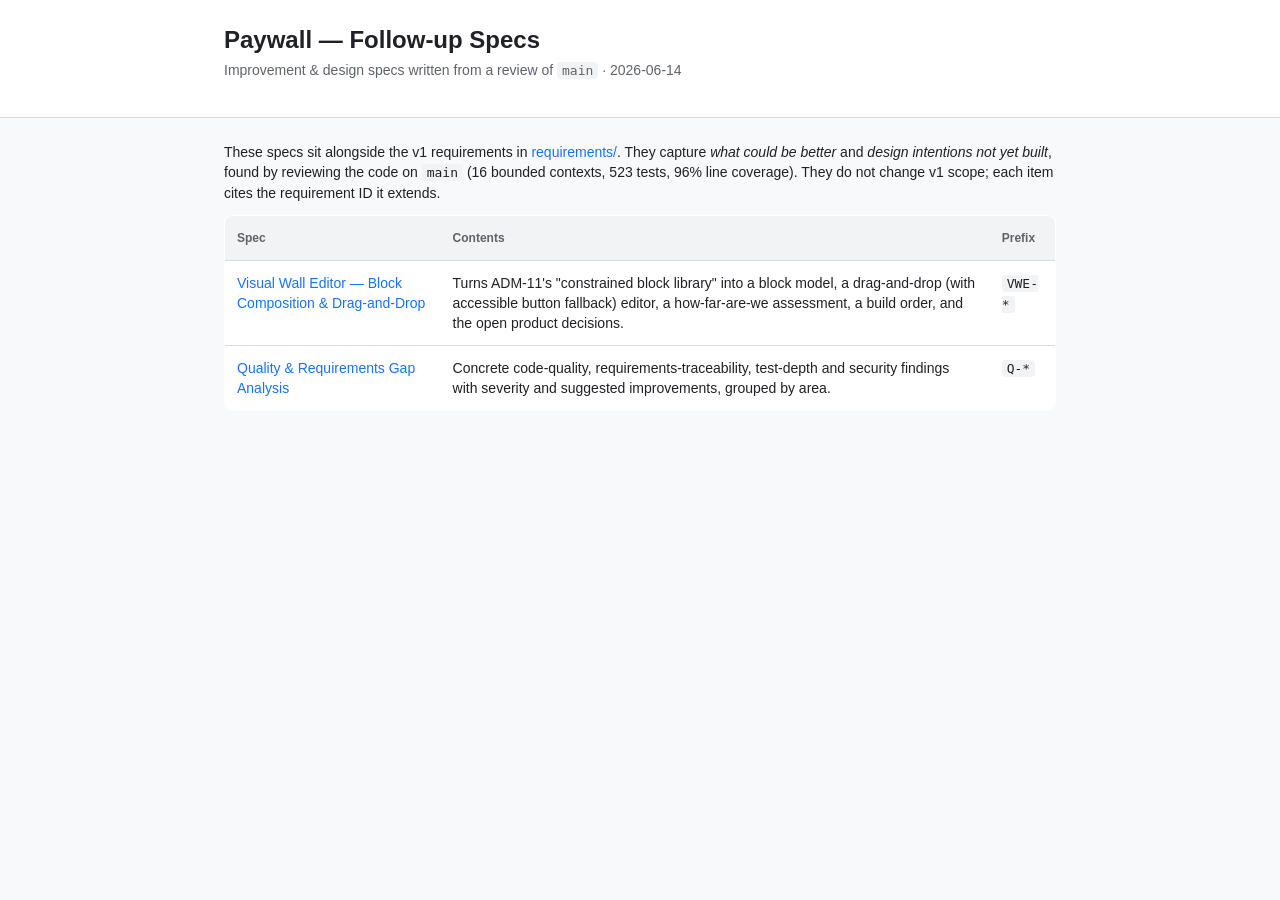
==== specs/index.html @ 58959822 "Add follow-up specs: visual-editor drag-and-drop + quality gap analysis specs/ holds two HTML specs " ====
<!DOCTYPE html>
<html lang="en">
<head>
<meta charset="UTF-8">
<meta name="viewport" content="width=device-width, initial-scale=1.0">
<title>Paywall — Follow-up Specs</title>
<style>
  :root{--primary:#1A73E8;--bg:#F8F9FA;--surface:#FFFFFF;--surface-variant:#F1F3F4;
    --on-bg:#202124;--on-variant:#5F6368;--divider:#DADCE0}
  *{box-sizing:border-box}
  body{font-family:"Roboto","Google Sans",-apple-system,BlinkMacSystemFont,"Segoe UI",Arial,sans-serif;
    font-size:14px;line-height:20px;color:var(--on-bg);background:var(--bg);margin:0;padding:0 0 64px}
  .wrap{max-width:880px;margin:0 auto;padding:0 24px}
  header.top{background:var(--surface);border-bottom:1px solid var(--divider);padding:24px 0;margin-bottom:24px}
  h1{font-size:24px;line-height:32px;font-weight:700;margin:0 0 4px}
  p{margin:0 0 12px}
  a{color:var(--primary);text-decoration:none}a:hover{text-decoration:underline}
  .lead{color:var(--on-variant)}
  table{width:100%;border-collapse:collapse;margin:12px 0;background:var(--surface);border:1px solid var(--divider);border-radius:8px;overflow:hidden}
  th,td{text-align:left;padding:12px;border-bottom:1px solid var(--divider);vertical-align:top}
  th{font-size:12px;font-weight:600;color:var(--on-variant);background:var(--surface-variant)}
  tr:last-child td{border-bottom:none}
  code{font-family:"Roboto Mono",monospace;font-size:13px;background:var(--surface-variant);padding:1px 5px;border-radius:4px}
</style>
</head>
<body>
<header class="top"><div class="wrap">
  <h1>Paywall — Follow-up Specs</h1>
  <p class="lead">Improvement &amp; design specs written from a review of <code>main</code> · 2026-06-14</p>
</div></header>
<div class="wrap">
<p>These specs sit alongside the v1 requirements in <a href="../requirements/index.html">requirements/</a>.
They capture <em>what could be better</em> and <em>design intentions not yet built</em>, found by reviewing
the code on <code>main</code> (16 bounded contexts, 523 tests, 96% line coverage). They do not change v1
scope; each item cites the requirement ID it extends.</p>

<table>
  <tr><th>Spec</th><th>Contents</th><th>Prefix</th></tr>
  <tr>
    <td><a href="visual-editor-drag-drop.html">Visual Wall Editor — Block Composition &amp; Drag-and-Drop</a></td>
    <td>Turns ADM-11's "constrained block library" into a block model, a drag-and-drop (with accessible
      button fallback) editor, a how-far-are-we assessment, a build order, and the open product decisions.</td>
    <td><code>VWE-*</code></td>
  </tr>
  <tr>
    <td><a href="quality-gap-analysis.html">Quality &amp; Requirements Gap Analysis</a></td>
    <td>Concrete code-quality, requirements-traceability, test-depth and security findings with severity and
      suggested improvements, grouped by area.</td>
    <td><code>Q-*</code></td>
  </tr>
</table>
</div>
</body>
</html>
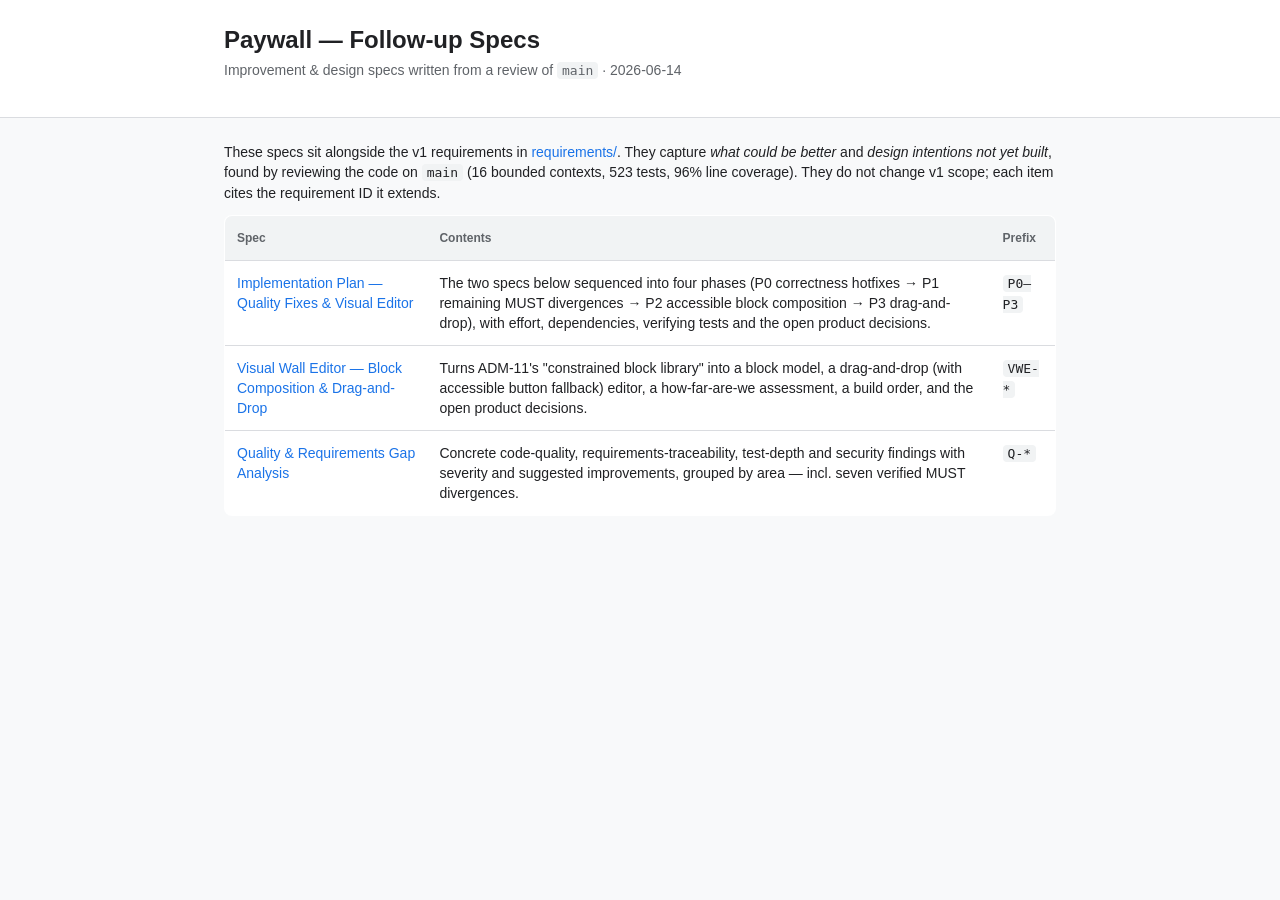
==== commit 86cb94c7: "Add phased implementation plan from the review specs specs/implementation-plan.html sequences the Q-" ====
--- a/specs/index.html
+++ b/specs/index.html
@@ -37,6 +37,13 @@
 <table>
   <tr><th>Spec</th><th>Contents</th><th>Prefix</th></tr>
   <tr>
+    <td><a href="implementation-plan.html">Implementation Plan — Quality Fixes &amp; Visual Editor</a></td>
+    <td>The two specs below sequenced into four phases (P0 correctness hotfixes → P1 remaining MUST
+      divergences → P2 accessible block composition → P3 drag-and-drop), with effort, dependencies,
+      verifying tests and the open product decisions.</td>
+    <td><code>P0–P3</code></td>
+  </tr>
+  <tr>
     <td><a href="visual-editor-drag-drop.html">Visual Wall Editor — Block Composition &amp; Drag-and-Drop</a></td>
     <td>Turns ADM-11's "constrained block library" into a block model, a drag-and-drop (with accessible
       button fallback) editor, a how-far-are-we assessment, a build order, and the open product decisions.</td>
@@ -45,7 +52,7 @@
   <tr>
     <td><a href="quality-gap-analysis.html">Quality &amp; Requirements Gap Analysis</a></td>
     <td>Concrete code-quality, requirements-traceability, test-depth and security findings with severity and
-      suggested improvements, grouped by area.</td>
+      suggested improvements, grouped by area — incl. seven verified MUST divergences.</td>
     <td><code>Q-*</code></td>
   </tr>
 </table>
